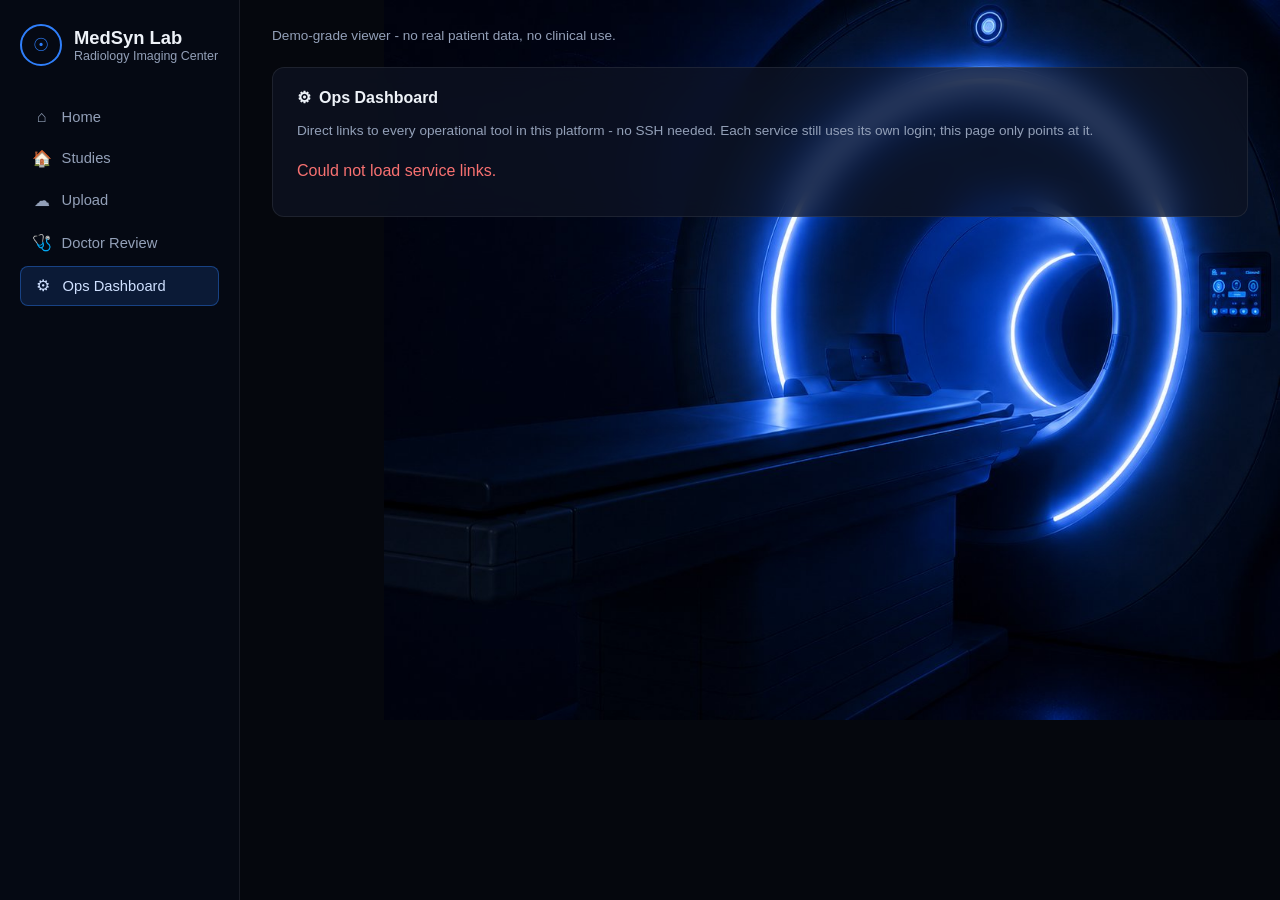
==== services/api/static/ops.html @ ef7b1cea "feat: add ops dashboard page Added a fifth dashboard page with direct links to Prometheus, Grafana, " ====
<!DOCTYPE html>
<html lang="en">
<head>
  <meta charset="UTF-8" />
  <title>Ops Dashboard - MedSyn Lab</title>
  <link rel="stylesheet" href="theme.css" />
  <style>
    .node-group {
      margin-bottom: 1.25rem;
    }

    .node-group:last-child {
      margin-bottom: 0;
    }

    .node-label {
      font-size: 0.78rem;
      color: var(--text-secondary);
      text-transform: uppercase;
      letter-spacing: 0.04em;
      margin: 0 0 0.5rem;
    }

    .service-row {
      display: flex;
      align-items: center;
      gap: 0.75rem;
      padding: 0.6rem 0.25rem;
      border-bottom: 1px solid var(--card-border);
    }

    .service-row:last-child {
      border-bottom: none;
    }

    .service-icon {
      width: 36px;
      height: 36px;
      border-radius: 8px;
      background: rgba(255, 255, 255, 0.06);
      display: flex;
      align-items: center;
      justify-content: center;
      font-size: 1.1rem;
      flex-shrink: 0;
    }

    .service-main {
      flex: 1;
      min-width: 0;
    }

    .service-name {
      font-size: 0.92rem;
      font-weight: 600;
    }

    .service-desc {
      font-size: 0.8rem;
      color: var(--text-secondary);
    }
  </style>
</head>
<body>
  <div class="app-layout">
    <aside class="sidebar">
      <div class="brand">
        <div class="brand-icon">&#9737;</div>
        <div>
          <div class="brand-name">MedSyn Lab</div>
          <div class="brand-subtitle">Radiology Imaging Center</div>
        </div>
      </div>
      <ul class="nav-links">
        <li><a href="/dashboard/"><span class="icon">&#8962;</span> Home</a></li>
        <li><a href="/dashboard/studies.html"><span class="icon">&#127968;</span> Studies</a></li>
        <li><a href="/dashboard/upload.html"><span class="icon">&#9729;</span> Upload</a></li>
        <li><a href="/dashboard/review.html"><span class="icon">&#129658;</span> Doctor Review</a></li>
        <li><a href="/dashboard/ops.html" class="active"><span class="icon">&#9881;</span> Ops Dashboard</a></li>
      </ul>
    </aside>

    <main class="main">
      <p class="page-subtitle">Demo-grade viewer - no real patient data, no clinical use.</p>

      <section class="card">
        <h2><span class="icon">&#9881;</span> Ops Dashboard</h2>
        <p class="page-subtitle" style="margin-top: 0;">Direct links to every operational tool in this platform - no SSH needed. Each service still uses its own login; this page only points at it.</p>
        <div id="ops-links-list">
          <p class="placeholder">Loading service links...</p>
        </div>
      </section>
    </main>
  </div>

  <script>
    const apiKey = new URLSearchParams(window.location.search).get("api_key") || "";

    if (apiKey) {
      for (const link of document.querySelectorAll(".nav-links a")) {
        link.href += (link.href.includes("?") ? "&" : "?") + `api_key=${encodeURIComponent(apiKey)}`;
      }
    }

    function apiFetch(url) {
      return fetch(url, { headers: { "X-API-Key": apiKey } });
    }

    function statusDot(reachable) {
      const cls = reachable ? "ready_for_review" : "failed";
      const label = reachable ? "reachable" : "unreachable";
      return `<span class="status ${cls}"><span class="dot"></span>${label}</span>`;
    }

    const NODE_LABELS = {
      app: "App Node",
      data: "Data / Imaging Node",
      ops: "Ops / Monitoring Node",
    };

    async function loadOpsLinks() {
      const list = document.getElementById("ops-links-list");
      try {
        const response = await apiFetch("/ops-links");
        const links = await response.json();

        const byNode = {};
        for (const link of links) {
          (byNode[link.node] ??= []).push(link);
        }

        list.innerHTML = Object.keys(NODE_LABELS)
          .filter((node) => byNode[node])
          .map(
            (node) => `
              <div class="node-group">
                <p class="node-label">${NODE_LABELS[node]}</p>
                ${byNode[node]
                  .map(
                    (link) => `
                      <div class="service-row">
                        <div class="service-icon">&#128279;</div>
                        <div class="service-main">
                          <div class="service-name">${link.name}</div>
                          <div class="service-desc">${link.description}</div>
                        </div>
                        ${statusDot(link.reachable)}
                        <a class="btn btn-secondary" href="${link.url}" target="_blank" rel="noopener">Open</a>
                      </div>
                    `
                  )
                  .join("")}
              </div>
            `
          )
          .join("");
      } catch (err) {
        list.innerHTML = `<p class="error-text">Could not load service links.</p>`;
      }
    }

    loadOpsLinks();
  </script>
</body>
</html>
---- services/api/static/theme.css ----
/* Shared "MedSyn Lab" theme for the clinic workflow demo pages (Step 28) -
   one stylesheet linked from index.html, upload.html, and review.html so
   the three pages look like one product instead of three separately
   themed ones. The background photo is a cropped version of an image Sam
   supplied - see docs/local-stack.md for the source note. */

:root {
  --bg-base: #05070d;
  --sidebar-bg: rgba(6, 10, 20, 0.95);
  --card-bg: rgba(15, 20, 35, 0.72);
  --card-border: rgba(255, 255, 255, 0.08);
  --text-primary: #eef2f8;
  --text-secondary: #93a0b8;
  --accent: #2f7ffb;
  --accent-hover: #1c65e0;
  --status-received: #60a5fa;
  --status-processing: #fb923c;
  --status-ready: #34d399;
  --status-reviewed: #a78bfa;
  --status-failed: #f87171;
}

* {
  box-sizing: border-box;
}

body {
  font-family: -apple-system, BlinkMacSystemFont, "Segoe UI", sans-serif;
  margin: 0;
  min-height: 100vh;
  color: var(--text-primary);
  background-color: var(--bg-base);
  background-image: url("images/mri-scanner-bg.jpg");
  background-repeat: no-repeat;
  background-position: right top;
  background-size: min(70vw, 1100px) auto;
  background-attachment: fixed;
}

.app-layout {
  display: flex;
  min-height: 100vh;
}

.sidebar {
  width: 240px;
  flex-shrink: 0;
  background: var(--sidebar-bg);
  border-right: 1px solid var(--card-border);
  padding: 1.5rem 1.25rem;
  position: sticky;
  top: 0;
  height: 100vh;
}

.brand {
  display: flex;
  align-items: center;
  gap: 0.75rem;
  margin-bottom: 2rem;
}

.brand-icon {
  width: 42px;
  height: 42px;
  border-radius: 50%;
  border: 2px solid var(--accent);
  display: flex;
  align-items: center;
  justify-content: center;
  font-size: 1.1rem;
  color: var(--accent);
  flex-shrink: 0;
}

.brand-name {
  font-size: 1.15rem;
  font-weight: 600;
  line-height: 1.2;
}

.brand-subtitle {
  font-size: 0.78rem;
  color: var(--text-secondary);
}

.nav-links {
  list-style: none;
  padding: 0;
  margin: 0;
  display: flex;
  flex-direction: column;
  gap: 0.25rem;
}

.nav-links a {
  display: flex;
  align-items: center;
  gap: 0.65rem;
  padding: 0.6rem 0.75rem;
  border-radius: 8px;
  color: var(--text-secondary);
  text-decoration: none;
  font-size: 0.92rem;
}

.nav-links a .icon {
  font-size: 1rem;
  width: 1.2rem;
  text-align: center;
}

.nav-links a:hover {
  background: rgba(255, 255, 255, 0.05);
  color: var(--text-primary);
}

.nav-links a.active {
  background: rgba(47, 127, 251, 0.15);
  border: 1px solid rgba(47, 127, 251, 0.4);
  color: #cfe0ff;
}

.main {
  flex: 1;
  padding: 1.75rem 2rem 3rem;
  max-width: 1100px;
}

.page-subtitle {
  color: var(--text-secondary);
  font-size: 0.85rem;
  margin: 0 0 1.5rem;
}

.card {
  background: var(--card-bg);
  border: 1px solid var(--card-border);
  border-radius: 12px;
  padding: 1.25rem 1.5rem;
  margin-bottom: 1.5rem;
  backdrop-filter: blur(14px);
  -webkit-backdrop-filter: blur(14px);
}

.card h2 {
  margin: 0 0 1rem;
  font-size: 1rem;
  display: flex;
  align-items: center;
  gap: 0.5rem;
}

table {
  width: 100%;
  border-collapse: collapse;
}

th, td {
  text-align: left;
  padding: 0.55rem 0.5rem;
  border-bottom: 1px solid var(--card-border);
  font-size: 0.88rem;
}

th {
  color: var(--text-secondary);
  font-weight: 500;
}

.detail-table th {
  width: 35%;
  color: var(--text-secondary);
  font-weight: 500;
  vertical-align: top;
}

a {
  color: var(--accent);
}

button, .btn {
  font-family: inherit;
  cursor: pointer;
  border: none;
  border-radius: 8px;
  padding: 0.5rem 1rem;
  font-size: 0.88rem;
}

.btn-primary {
  background: var(--accent);
  color: #fff;
}

.btn-primary:hover {
  background: var(--accent-hover);
}

.btn-primary:disabled {
  opacity: 0.6;
  cursor: default;
}

.btn-secondary {
  background: rgba(255, 255, 255, 0.08);
  color: var(--text-primary);
  border: 1px solid var(--card-border);
}

.btn-secondary:hover {
  background: rgba(255, 255, 255, 0.14);
}

.status {
  display: inline-flex;
  align-items: center;
  gap: 0.4rem;
  font-size: 0.85rem;
}

.status .dot {
  width: 8px;
  height: 8px;
  border-radius: 50%;
  display: inline-block;
}

.status.received .dot, .status.stored .dot, .status.awaiting_review .dot { background: var(--status-received); }
.status.received, .status.stored, .status.awaiting_review { color: var(--status-received); }

.status.ai_processing .dot { background: var(--status-processing); }
.status.ai_processing { color: var(--status-processing); }

.status.ready_for_review .dot { background: var(--status-ready); }
.status.ready_for_review { color: var(--status-ready); }

.status.reviewed .dot { background: var(--status-reviewed); }
.status.reviewed { color: var(--status-reviewed); }

.status.failed .dot { background: var(--status-failed); }
.status.failed { color: var(--status-failed); }

.thumb {
  width: 44px;
  height: 44px;
  object-fit: cover;
  border-radius: 6px;
  border: 1px solid var(--card-border);
  background: #0b0f1a;
  flex-shrink: 0;
}

.study-row {
  display: flex;
  align-items: center;
  gap: 0.75rem;
  padding: 0.6rem 0.25rem;
  border-bottom: 1px solid var(--card-border);
  cursor: pointer;
}

.study-row:last-child {
  border-bottom: none;
}

.study-row:hover {
  background: rgba(255, 255, 255, 0.04);
}

.study-row.selected {
  background: rgba(47, 127, 251, 0.1);
}

.study-row-main {
  flex: 1;
  min-width: 0;
}

.study-row-id {
  font-size: 0.88rem;
  font-weight: 600;
}

.study-row-desc {
  font-size: 0.78rem;
  color: var(--text-secondary);
  white-space: nowrap;
  overflow: hidden;
  text-overflow: ellipsis;
}

.placeholder {
  color: var(--text-secondary);
  font-style: italic;
}

.error-text {
  color: var(--status-failed);
}

.disclaimer {
  margin-top: 0.75rem;
  color: #d8b45a;
  font-size: 0.8rem;
  font-style: italic;
}

.preview-image {
  max-width: 100%;
  margin-top: 0.75rem;
  border-radius: 8px;
  border: 1px solid var(--card-border);
}

.heatmap-image {
  max-width: 280px;
  width: 100%;
  border-radius: 8px;
  border: 1px solid var(--card-border);
  display: block;
  margin-top: 0.5rem;
}

.dropzone {
  border: 1px dashed rgba(255, 255, 255, 0.25);
  border-radius: 10px;
  padding: 2rem 1rem;
  text-align: center;
  color: var(--text-secondary);
  font-size: 0.9rem;
  cursor: pointer;
}

.dropzone.dragover {
  border-color: var(--accent);
  background: rgba(47, 127, 251, 0.08);
  color: var(--text-primary);
}

.dropzone .icon {
  font-size: 1.6rem;
  display: block;
  margin-bottom: 0.5rem;
}

.dropzone button {
  background: none;
  border: none;
  color: var(--accent);
  padding: 0;
  font-size: inherit;
  text-decoration: underline;
}

.dropzone .filename {
  margin-top: 0.5rem;
  color: var(--text-primary);
  font-size: 0.85rem;
}

label {
  display: block;
  font-size: 0.82rem;
  color: var(--text-secondary);
  margin: 0.9rem 0 0.35rem;
}

input[type="text"] {
  width: 100%;
  background: rgba(255, 255, 255, 0.05);
  border: 1px solid var(--card-border);
  border-radius: 6px;
  padding: 0.5rem 0.6rem;
  color: var(--text-primary);
  font-family: inherit;
  font-size: 0.88rem;
}

input[type="text"]::placeholder {
  color: #5c6577;
}

.checklist {
  list-style: none;
  padding: 0;
  margin: 1rem 0 0;
}

.checklist li {
  padding: 0.25rem 0;
  font-size: 0.88rem;
}

.checklist .done {
  color: var(--status-ready);
}

.checklist .failed {
  color: var(--status-failed);
}
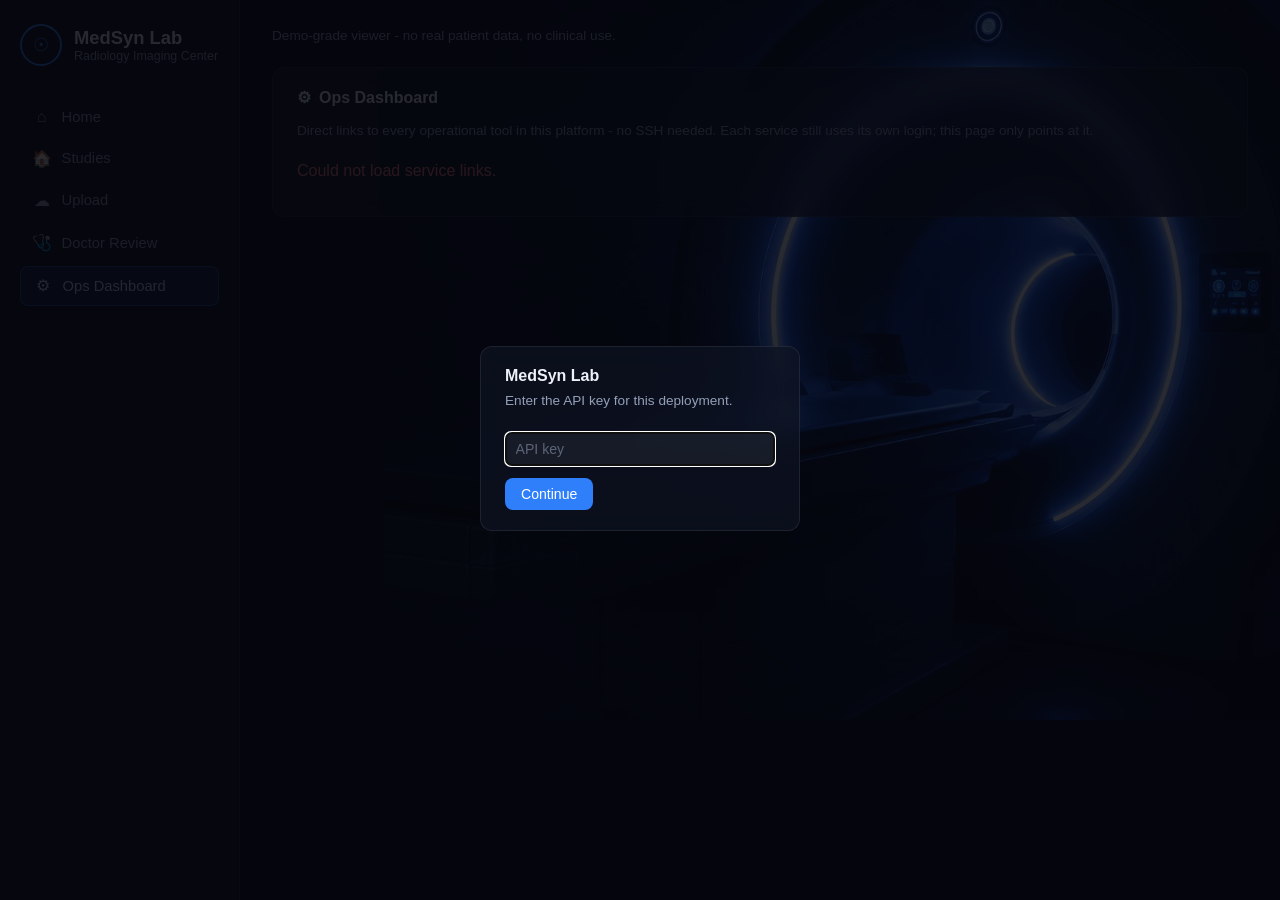
==== commit 27f43f00: "feat: DICOM pipeline demo, doctor-controlled AI review, and dashboard polish Adds the ten-step pipel" ====
--- a/services/api/static/ops.html
+++ b/services/api/static/ops.html
@@ -93,14 +93,9 @@
     </main>
   </div>
 
+  <script src="auth.js"></script>
   <script>
-    const apiKey = new URLSearchParams(window.location.search).get("api_key") || "";
-
-    if (apiKey) {
-      for (const link of document.querySelectorAll(".nav-links a")) {
-        link.href += (link.href.includes("?") ? "&" : "?") + `api_key=${encodeURIComponent(apiKey)}`;
-      }
-    }
+    const apiKey = window.API_KEY || "";
 
     function apiFetch(url) {
       return fetch(url, { headers: { "X-API-Key": apiKey } });
--- a/services/api/static/theme.css
+++ b/services/api/static/theme.css
@@ -366,7 +366,7 @@
   margin: 0.9rem 0 0.35rem;
 }
 
-input[type="text"] {
+input[type="text"], input[type="password"] {
   width: 100%;
   background: rgba(255, 255, 255, 0.05);
   border: 1px solid var(--card-border);
@@ -377,8 +377,30 @@
   font-size: 0.88rem;
 }
 
-input[type="text"]::placeholder {
+input[type="text"]::placeholder, input[type="password"]::placeholder {
   color: #5c6577;
+}
+
+/* Shown by auth.js on first visit, when no api_key cookie is set yet -
+   asks once for the demo API key instead of it ever appearing in the
+   address bar. */
+.api-key-overlay {
+  position: fixed;
+  inset: 0;
+  background: rgba(5, 7, 13, 0.85);
+  display: flex;
+  align-items: center;
+  justify-content: center;
+  z-index: 1000;
+}
+
+.api-key-box {
+  width: 320px;
+  max-width: 90vw;
+}
+
+.api-key-box h2 {
+  margin: 0 0 0.5rem;
 }
 
 .checklist {
